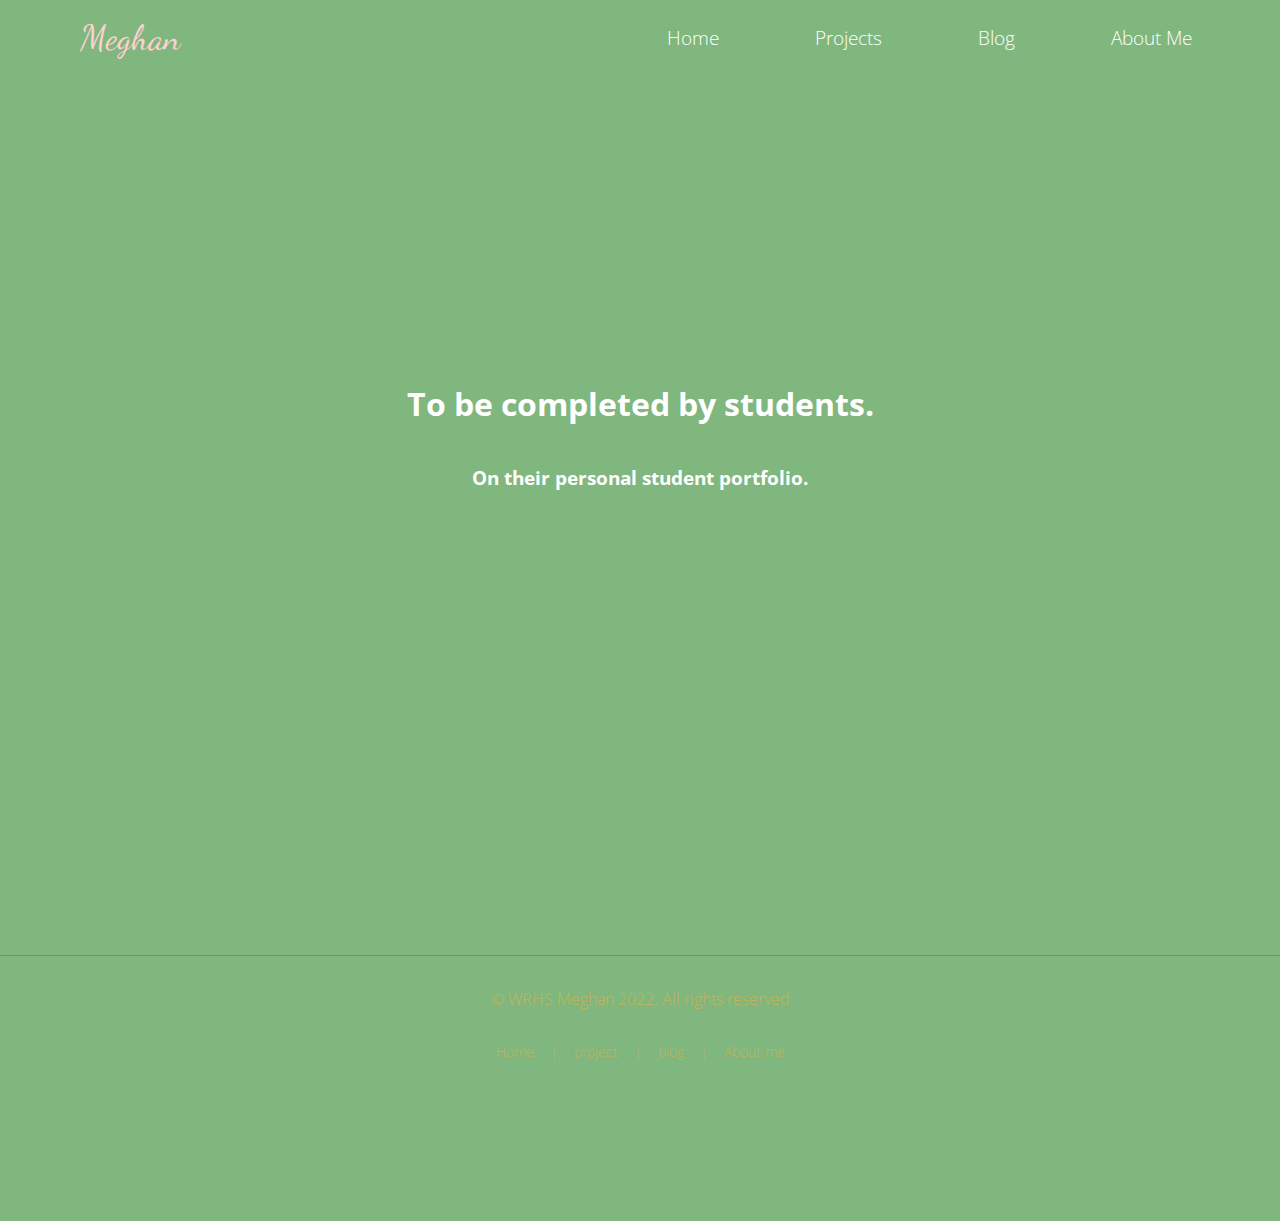
==== aboutMe.html @ 903379c4 "Complete project launch 5.0" ====
<!DOCTYPE html>
<html lang="en">
<head>
    <meta charset="UTF-8">
    <meta name="viewport" content="width=device-width, initial-scale=1.0">
    <meta http-equiv="X-UA-Compatible" content="ie=edge">
    <link rel="stylesheet" href="style.css" title="" type="" />
    <link rel="stylesheet" href="nav.css" type="text/css" />
    <title>About Me </title>
</head>
<body>
     <!--Navigation menu -->
    <nav class="navbar">
        <!--logo -->
        <div class="logo">Meghan</div>
        <!-- hamburger toggle -->
        <a href="#" class="toggle-button">
            <span class="bar"></span>
             <span class="bar"></span>
              <span class="bar"></span>
        </a>
         <!-- page navigation links  -->
         <div class="navbar-links">
             <ul>
                <li><a href="index.html">Home</a></li>
                <li><a href="projects.html">Projects</a></li>
                <li><a href="blog.html">Blog</a></li>
                <li><a href="aboutMe.html">About Me</a></li>
             </ul> <!--close ul list-->
         </div> <!--close navbar links class -->
    </nav> <!--close navbar class-->
    
    
      <section class="filler">
          <h1> To be completed by students.</h1>
          <h3>On their personal student portfolio.</h3>
      </section> 
    
    
    <footer>
        <p class="copyright">&copy; WRHS Meghan 2022. All rights reserved</p>
        <ul class="bottomNav">
           <li><a href="index.html">Home</a></li> 
           <li class="divider">|</li>
            <li><a href="projects.html">project</a></li> 
           <li class="divider">|</li> <li><a href="blog.html">blog</a></li> 
           <li class="divider">|</li> <li><a href="aboutMe.html">About me</a></li> 
           
        </ul>
    </footer>
    
        
   
    
    
    <script type="text/javascript" src="script.js"></script>
</body>
</html>
---- style.css ----
/*
Color Palette
background color: #200439
primary: #512C73
secondary: #361356
tertiary: #6F4D8F
accent: #9277AC
vegasGold: #c5b358
white: #fff
black: #000  
*/
html {
    /* if we add any padding or border into an element it does not affect the width of the element */
    
    box-sizing: border-box;
}

body {
    margin: 0;
    padding: 0;
    font-family: 'Open Sans', sans-serif;
    font-weight: 300;
    background-color: #7FB77E;
    color: #fff;
}

.hero {
    display: flex;
    flex-direction: column;
  justify-content: space-evenly;  
  align-items: center;
  }
  
  .heroImage {
      padding: 2rem;
  }
  
  .heroImage img {
      border-radius: 6rem;
      box-shadow: 10px 10px #000;
      width: 100%;
      height: auto;
  }
  
  .heroText {
      font-size: 0.7rem;
      padding-bottom: 2rem;
      text-align: center;
      letter-spacing: 5px;
       } 
       
       .heroName {
           color: #FFD1D1;
           font-size: 2.5rem;
           text-transform: uppercase;
       }
       
       .heroTextTop {
           padding: 1rem;
       }
       
       .heroTextBottom {
           padding: 1rem;
       }
       
       .heroButton {
           margin: 2rem;
       }
       
       .button {
           background-color: #fff;
           padding: 1rem;
           border: 1px solid #FFD1D1;
           border-radius: 25px;
           font-size: 0.9rem;
           font-weight:700;
           color: #200439;
           text-decoration: none;
           box-shadow: 8px 8px 4px #000;
       }
       
       .button:hover {
           background-color: #FFD1D1;
           color: #fff;
           transform: scale(1.5);
           /* (150% zoom - Note if the zoom is to large, it will go outside of the viewport)*/
       }
       
       .projectsHeader {
           margin: 1.5rem 3rem;
           text-align: center;
           padding: 0.5rem;
           letter-spacing: 4px;
       }
       
       .projectCard {
           background-color: #fff;
           color: #200439;
           margin: 4rem 3rem;
           padding: 0.5rem 2rem;
           text-align: center;
           border: 1px solid #9277AC;
           border-radius: 1rem;
           box-shadow: 10px 10px 5px #000; 
       }
       
       .projectCard img {
           width: 100%;
           height: auto;
           border-radius: 3rem;
           margin: 1rem 0;
       }
       
       .projectCard h2 {
           margin: 0.5rem 1rem 1.5rem 1rem;
           font-weight: 600;
       }
       
       .projectCard p {
           font-size: 1rem;
           font-weight: 400;
       }
       
       .projectIcons {
           display: flex;
           justify-content: space-evenly;
           font-size: 1.2rem;
           margin-top: 2rem;
       }
       
       .projectIcons p {
           margin: 0 0 1rem 0;
           font-size: 0.8rem;
       }
       
       .fa-github {
           font-size: 2.2rem;
           padding: 1.5rem;
       }
       
       .fa-file {
           font-size: 2.2rem;
           padding: 1.5rem;
       }
       
       
       
       
       footer {
           text-align:center;
           color: #c5b358;
           margin: 10rem 0;
           border-top: 1px solid #9277AC;
       }
       
       .copyright {
           margin: 1rem;
           padding: 1rem;
           font-size: 1rem;
           color: #c5b358;
           display: block;
       }
       
       
       .filler {
           display: flex;
           flex-direction: column;
           justify-content: center;
           align-items: center;
           margin: 0;
           height: 80vh;
       }
       
       
       @media (min-width: 800px) {
           .hero {
               flex-direction: row;
               justify-content: space-evenly;
               align-items: center;
               height: 90vh;
           }
           
           .heroText {
               font-size: 1rem;
           }
           
           .heroName {
               font-size: 3.5rem;
           }
           
           .button {
               font-size: 1.1rem;
           }
           
           .projectGallery {
               display: flex;
               flex-direction: row;
               justify-content:center;
               flex-wrap: wrap;
           }
           
           .projectCard {
               max-width: 20%;
           }
       }
---- nav.css ----
/*
Color Palette
background color: #200439
primary: #512C73
secondary: #361356
tertiary: #6F4D8F
accent: #9277AC
vegasGold: #c5b358
white: #fff
black: #000  
*/

@import url('https://fonts.googleapis.com/css2?family=Dancing+Script:wght@400;700&family=Open+Sans:wght@300&family=Poppins:wght@900&display=swap');
@import url('https://fonts.googleapis.com/css2?family=Dancing+Script:wght@400;700&family=Open+Sans:wght@300;400;600;700&family=Poppins:wght@900&display=swap');

.navbar {
    display: flex;
    justify-content: space-between;
    align-items: center;
    padding: 0 2.5rem;
}

.logo {
    font-size: 2.2rem;
    margin: 0.75rem 2.5rem;
    color: #FFD1D1;
    font-family: 'Dancing Script', cursive;
}

.navbar-links ul {
    margin: 0;
    padding: 0;
    display: flex;
}

.navbar-links li {
    list-style: none;
    padding: 1rem;
    font-size: 1.2rem;
}

.navbar-links li a {
    text-decoration: none;
    color: #fff;
    padding: 0.5rem 2rem;
    display: block;
}

.navbar-links li:hover {
    background-color: #361356;
}

.toggle-button {
    position: absolute;
    top: 1.5rem;
    right: 1.5rem;
    display: none;
    flex-direction: column;
    justify-content: space-between;
    width: 30px;
    height: 20px;
}

.toggle-button .bar {
    height: 3px;
    width: 100%;
    background-color: #fff;
    border-radius: 10px;
}


.bottomNav  {
    margin: 0;
    padding: 0;
    display: flex;
    justify-content: center;
    align-items:center;
}


.bottomNav li {
    list-style: none;
    font-size: 0.9rem;
    padding: 0 0.5rem;
}

.bottomNav li a {
    text-decoration: none;
    color: #c5b358;
    display: block;
}


@media (max-width: 800px) {
    .toggle-button {
        display: flex;
    }

    .navbar-links {
        display: none;
        width: 100%;
    }
    
    .navbar {
        flex-direction: column;
        align-items: flex-start;
    }

    .navbar-links ul {
        width: 100%;
        flex-direction: column;
    }

    .navbar-links li {
        text-align: center;
    }

    .navbar-links.active {
        display: flex;
    }
}
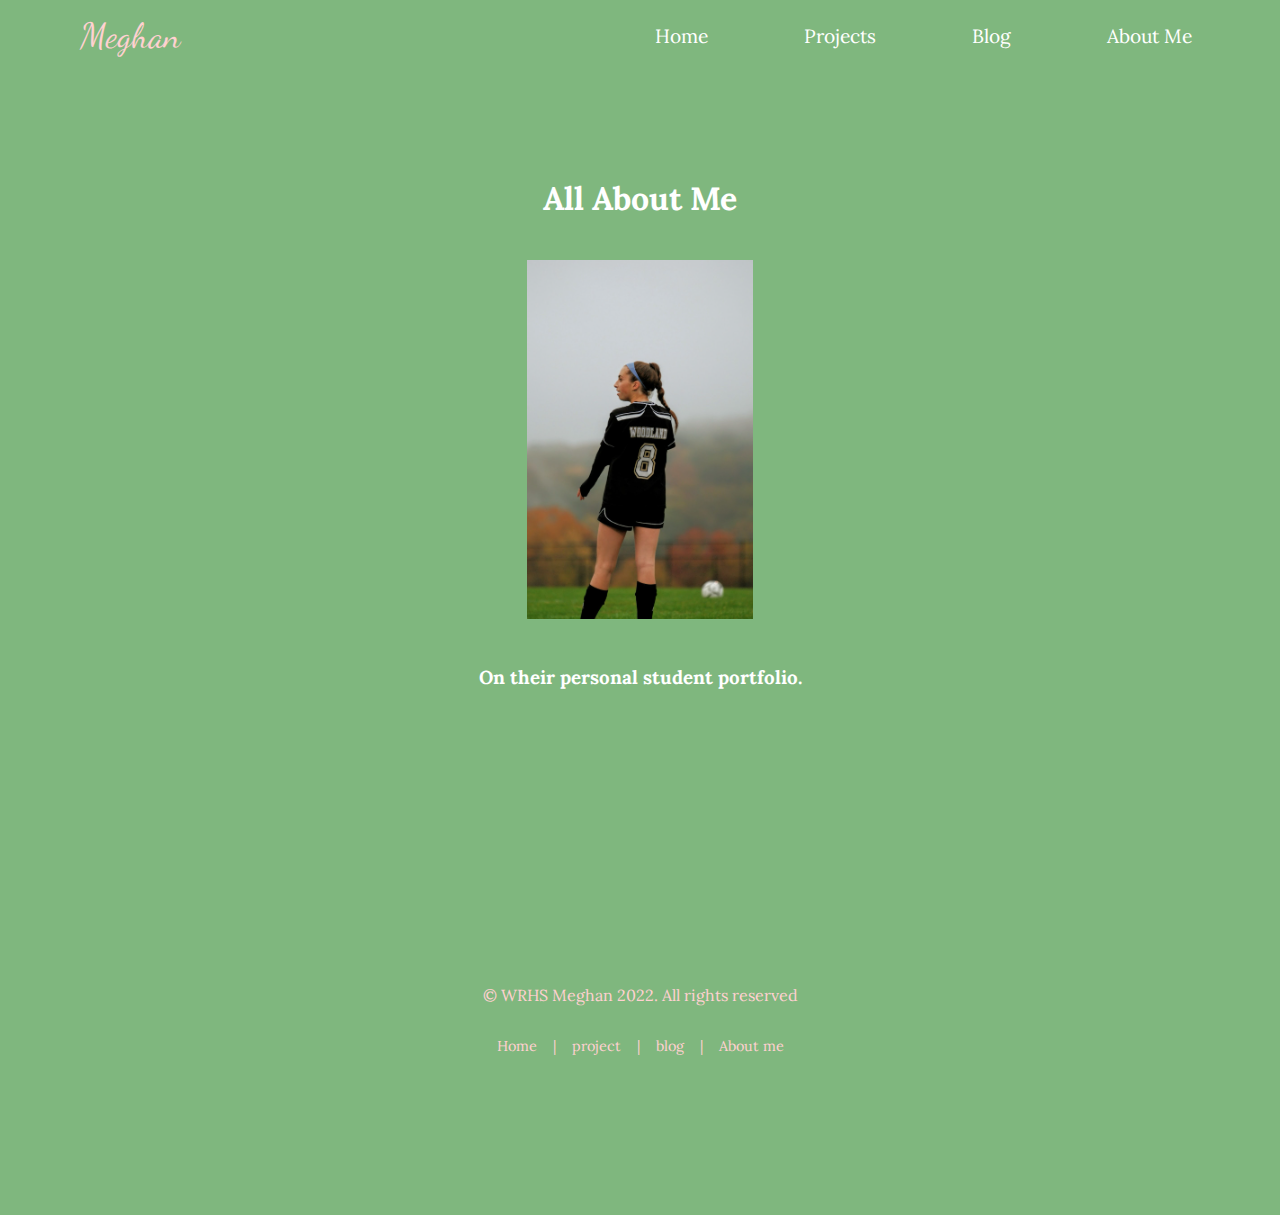
==== commit 68dc19cf: "started about me" ====
--- a/aboutMe.html
+++ b/aboutMe.html
@@ -32,7 +32,9 @@
     
     
       <section class="filler">
-          <h1> To be completed by students.</h1>
+          
+          <h1> All About Me</h1>
+          <h2><img src="assets/Screenshot 2022-12-01 11.20.35 AM.png"></img></h2>
           <h3>On their personal student portfolio.</h3>
       </section> 
     
@@ -49,6 +51,8 @@
         </ul>
     </footer>
     
+     
+    
         
    
     
--- a/style.css
+++ b/style.css
@@ -18,7 +18,7 @@
 body {
     margin: 0;
     padding: 0;
-    font-family: 'Open Sans', sans-serif;
+    font-family: 'Lora', serif;
     font-weight: 300;
     background-color: #7FB77E;
     color: #fff;
@@ -32,12 +32,12 @@
   }
   
   .heroImage {
-      padding: 2rem;
+      padding: .5rem;
   }
   
   .heroImage img {
       border-radius: 6rem;
-      box-shadow: 10px 10px #000;
+      box-shadow: 7px 7px #FFD1D1;
       width: 100%;
       height: auto;
   }
@@ -76,7 +76,7 @@
            font-weight:700;
            color: #200439;
            text-decoration: none;
-           box-shadow: 8px 8px 4px #000;
+           box-shadow: 8px 8px 4px #FFD1D1;
        }
        
        .button:hover {
@@ -94,14 +94,14 @@
        }
        
        .projectCard {
-           background-color: #fff;
-           color: #200439;
+           background-color: #FFD1D1;
+           color: #fff;
            margin: 4rem 3rem;
            padding: 0.5rem 2rem;
            text-align: center;
-           border: 1px solid #9277AC;
+           border: 1px solid #FFD1D1;
            border-radius: 1rem;
-           box-shadow: 10px 10px 5px #000; 
+            
        }
        
        .projectCard img {
@@ -148,16 +148,16 @@
        
        footer {
            text-align:center;
-           color: #c5b358;
+           color: #FFD1D1;
            margin: 10rem 0;
-           border-top: 1px solid #9277AC;
+           border-top: 1px solid #7FB77E;
        }
        
        .copyright {
            margin: 1rem;
            padding: 1rem;
            font-size: 1rem;
-           color: #c5b358;
+           color: #FFD1D1;
            display: block;
        }
        
@@ -185,11 +185,11 @@
            }
            
            .heroName {
-               font-size: 3.5rem;
+               font-size: 4rem;
            }
            
            .button {
-               font-size: 1.1rem;
+               font-size: 1.3rem;
            }
            
            .projectGallery {
--- a/nav.css
+++ b/nav.css
@@ -10,9 +10,7 @@
 black: #000  
 */
 
-@import url('https://fonts.googleapis.com/css2?family=Dancing+Script:wght@400;700&family=Open+Sans:wght@300&family=Poppins:wght@900&display=swap');
-@import url('https://fonts.googleapis.com/css2?family=Dancing+Script:wght@400;700&family=Open+Sans:wght@300;400;600;700&family=Poppins:wght@900&display=swap');
-
+@import url('https://fonts.googleapis.com/css2?family=Alfa+Slab+One&family=Dancing+Script:wght@400;700&family=Lora:ital@1&family=Merriweather:ital@1&family=Montserrat:wght@300&family=Open+Sans:wght@300;400;600;700&family=Poppins:wght@900&family=Sono:wght@300&display=swap');
 .navbar {
     display: flex;
     justify-content: space-between;
@@ -47,7 +45,7 @@
 }
 
 .navbar-links li:hover {
-    background-color: #361356;
+    background-color: #FFD1D1;
 }
 
 .toggle-button {
@@ -86,7 +84,7 @@
 
 .bottomNav li a {
     text-decoration: none;
-    color: #c5b358;
+    color: #FFD1D1;
     display: block;
 }
 
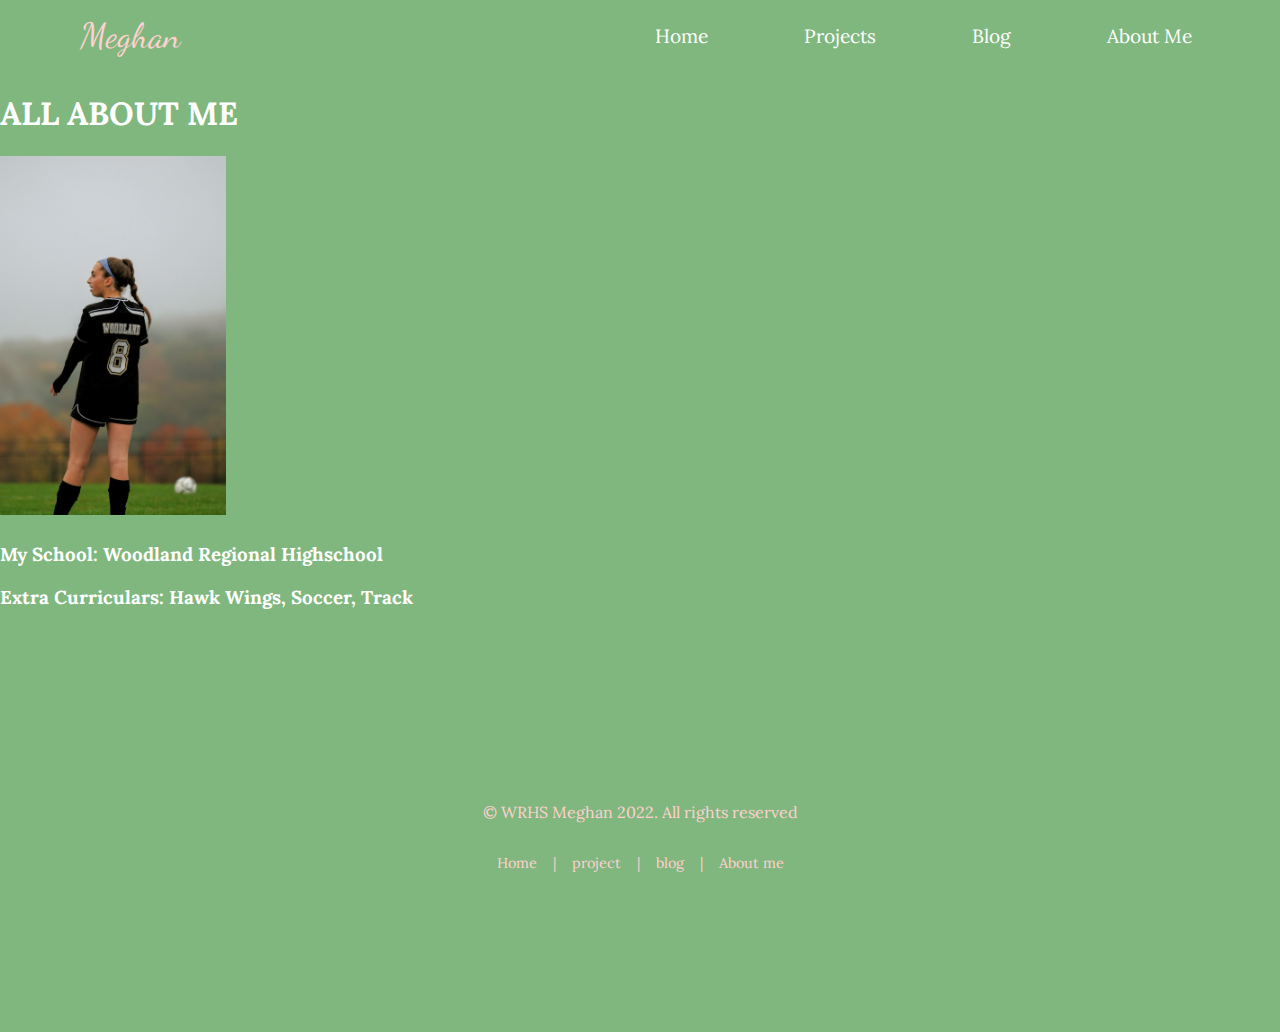
==== commit 800026e5: "started styling my mobile about me page" ====
--- a/aboutMe.html
+++ b/aboutMe.html
@@ -31,13 +31,19 @@
     </nav> <!--close navbar class-->
     
     
-      <section class="filler">
+                   
+     <section class="me">
           
-          <h1> All About Me</h1>
-          <h2><img src="assets/Screenshot 2022-12-01 11.20.35 AM.png"></img></h2>
-          <h3>On their personal student portfolio.</h3>
-      </section> 
-    
+          <h1> ALL ABOUT ME</h1>
+           <h2><img src="assets/Screenshot 2022-12-01 11.20.35 AM.png"></img></h2>
+          <h3>My School: Woodland Regional Highschool
+              </h3>
+              <h3>Extra Curriculars: Hawk Wings, Soccer, Track</h3>
+        
+     </section> 
+       
+       
+        
     
     <footer>
         <p class="copyright">&copy; WRHS Meghan 2022. All rights reserved</p>
--- a/style.css
+++ b/style.css
@@ -172,6 +172,13 @@
        }
        
        
+       
+       .mypic img {
+         width: 100%;
+      height: auto;
+       }
+       
+       
        @media (min-width: 800px) {
            .hero {
                flex-direction: row;
@@ -202,8 +209,12 @@
            .projectCard {
                max-width: 20%;
            }
-       }
-       
-
+           
+           
+       }
+       
+       
+       
+       
 
        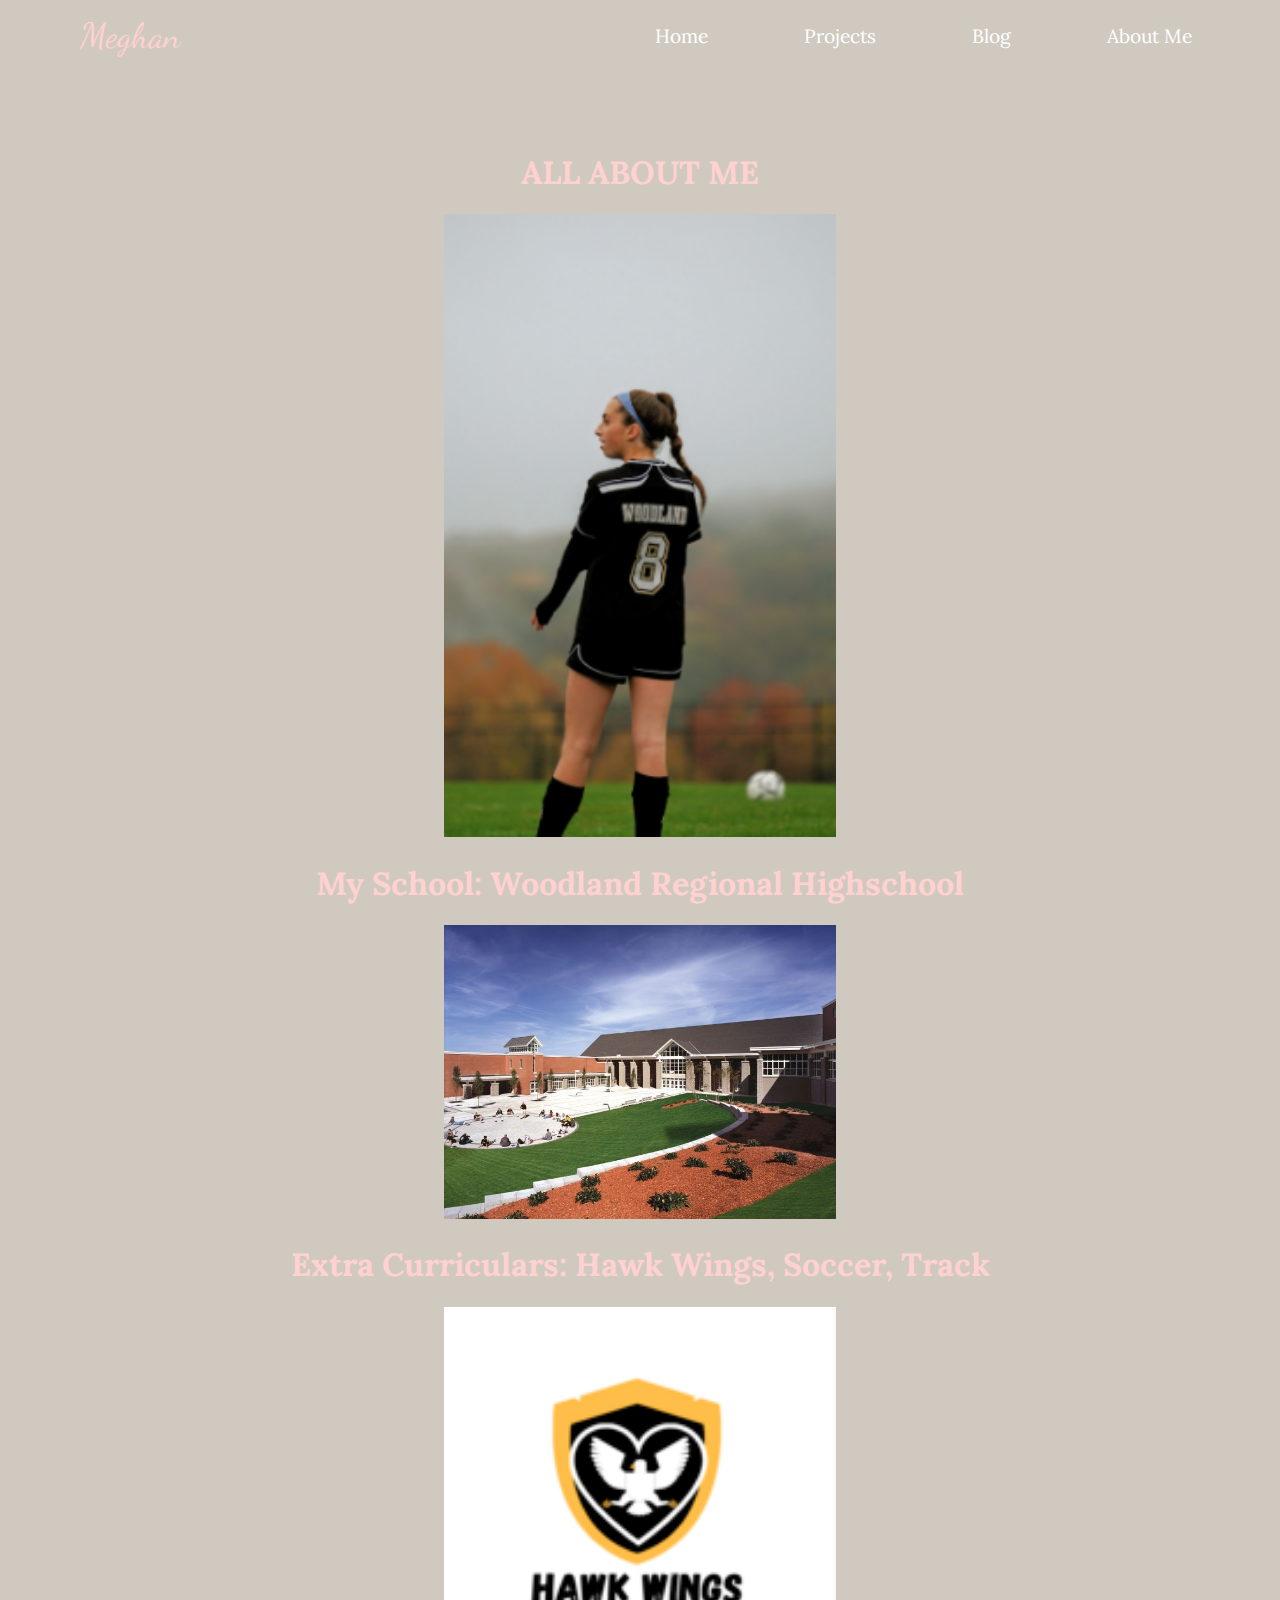
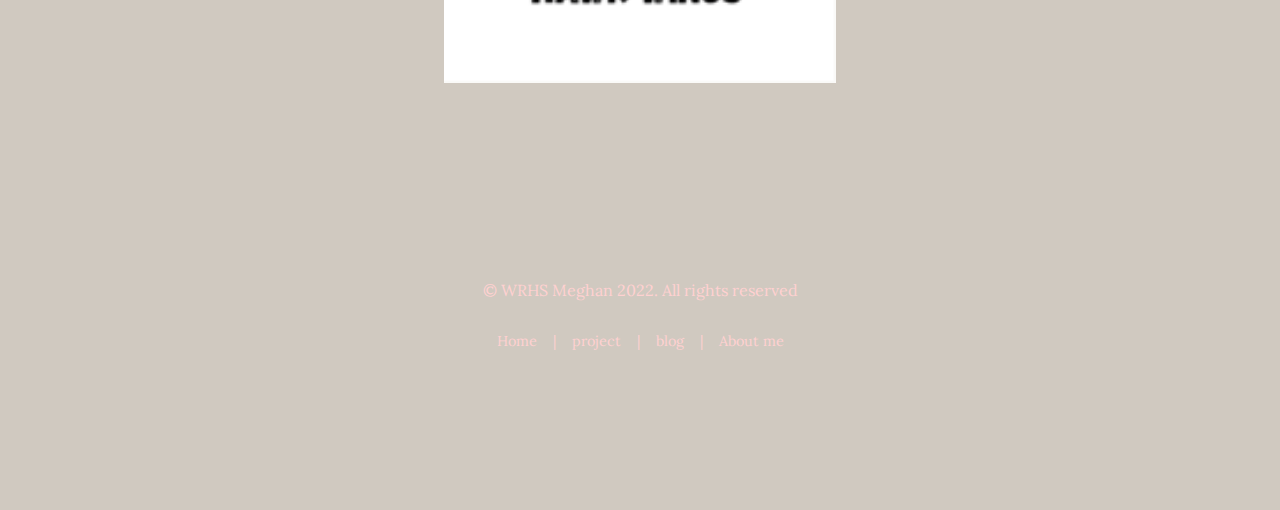
==== commit d7f5e93f: "submited for grading" ====
--- a/aboutMe.html
+++ b/aboutMe.html
@@ -1,5 +1,6 @@
 <!DOCTYPE html>
 <html lang="en">
+
 <head>
     <meta charset="UTF-8">
     <meta name="viewport" content="width=device-width, initial-scale=1.0">
@@ -8,61 +9,67 @@
     <link rel="stylesheet" href="nav.css" type="text/css" />
     <title>About Me </title>
 </head>
+
 <body>
-     <!--Navigation menu -->
+    <!--Navigation menu -->
     <nav class="navbar">
         <!--logo -->
         <div class="logo">Meghan</div>
         <!-- hamburger toggle -->
         <a href="#" class="toggle-button">
             <span class="bar"></span>
-             <span class="bar"></span>
-              <span class="bar"></span>
+            <span class="bar"></span>
+            <span class="bar"></span>
         </a>
-         <!-- page navigation links  -->
-         <div class="navbar-links">
-             <ul>
+        <!-- page navigation links  -->
+        <div class="navbar-links">
+            <ul>
                 <li><a href="index.html">Home</a></li>
                 <li><a href="projects.html">Projects</a></li>
                 <li><a href="blog.html">Blog</a></li>
                 <li><a href="aboutMe.html">About Me</a></li>
-             </ul> <!--close ul list-->
-         </div> <!--close navbar links class -->
-    </nav> <!--close navbar class-->
-    
-    
-                   
-     <section class="me">
-          
-          <h1> ALL ABOUT ME</h1>
-           <h2><img src="assets/Screenshot 2022-12-01 11.20.35 AM.png"></img></h2>
-          <h3>My School: Woodland Regional Highschool
-              </h3>
-              <h3>Extra Curriculars: Hawk Wings, Soccer, Track</h3>
-        
-     </section> 
-       
-       
-        
-    
+            </ul>
+            <!--close ul list-->
+        </div>
+        <!--close navbar links class -->
+    </nav>
+    <!--close navbar class-->
+
+
+
+    <section class="me">
+        <h1> ALL ABOUT ME</h1>
+        <img src="assets/Screenshot 2022-12-01 11.20.35 AM.png"></img>
+        <h1>My School: Woodland Regional Highschool</h1>
+        <img src="assets/school.jpg"></img>
+        <h1>Extra Curriculars: Hawk Wings, Soccer, Track</h1>
+        <img src="assets/Screenshot 2022-12-07 10.54.40 AM.png"></img>
+    </section>
+
+
+
+
     <footer>
         <p class="copyright">&copy; WRHS Meghan 2022. All rights reserved</p>
         <ul class="bottomNav">
-           <li><a href="index.html">Home</a></li> 
-           <li class="divider">|</li>
-            <li><a href="projects.html">project</a></li> 
-           <li class="divider">|</li> <li><a href="blog.html">blog</a></li> 
-           <li class="divider">|</li> <li><a href="aboutMe.html">About me</a></li> 
-           
+            <li><a href="index.html">Home</a></li>
+            <li class="divider">|</li>
+            <li><a href="projects.html">project</a></li>
+            <li class="divider">|</li>
+            <li><a href="blog.html">blog</a></li>
+            <li class="divider">|</li>
+            <li><a href="aboutMe.html">About me</a></li>
+
         </ul>
     </footer>
-    
-     
-    
-        
-   
-    
-    
+
+
+
+
+
+
+
     <script type="text/javascript" src="script.js"></script>
 </body>
+
 </html>
--- a/style.css
+++ b/style.css
@@ -11,7 +11,7 @@
 */
 html {
     /* if we add any padding or border into an element it does not affect the width of the element */
-    
+
     box-sizing: border-box;
 }
 
@@ -20,201 +20,203 @@
     padding: 0;
     font-family: 'Lora', serif;
     font-weight: 300;
-    background-color: #7FB77E;
+    background-color: #D0C9C0;
     color: #fff;
 }
 
 .hero {
     display: flex;
     flex-direction: column;
-  justify-content: space-evenly;  
-  align-items: center;
-  }
-  
-  .heroImage {
-      padding: .5rem;
-  }
-  
-  .heroImage img {
-      border-radius: 6rem;
-      box-shadow: 7px 7px #FFD1D1;
-      width: 100%;
-      height: auto;
-  }
-  
-  .heroText {
-      font-size: 0.7rem;
-      padding-bottom: 2rem;
-      text-align: center;
-      letter-spacing: 5px;
-       } 
-       
-       .heroName {
-           color: #FFD1D1;
-           font-size: 2.5rem;
-           text-transform: uppercase;
-       }
-       
-       .heroTextTop {
-           padding: 1rem;
-       }
-       
-       .heroTextBottom {
-           padding: 1rem;
-       }
-       
-       .heroButton {
-           margin: 2rem;
-       }
-       
-       .button {
-           background-color: #fff;
-           padding: 1rem;
-           border: 1px solid #FFD1D1;
-           border-radius: 25px;
-           font-size: 0.9rem;
-           font-weight:700;
-           color: #200439;
-           text-decoration: none;
-           box-shadow: 8px 8px 4px #FFD1D1;
-       }
-       
-       .button:hover {
-           background-color: #FFD1D1;
-           color: #fff;
-           transform: scale(1.5);
-           /* (150% zoom - Note if the zoom is to large, it will go outside of the viewport)*/
-       }
-       
-       .projectsHeader {
-           margin: 1.5rem 3rem;
-           text-align: center;
-           padding: 0.5rem;
-           letter-spacing: 4px;
-       }
-       
-       .projectCard {
-           background-color: #FFD1D1;
-           color: #fff;
-           margin: 4rem 3rem;
-           padding: 0.5rem 2rem;
-           text-align: center;
-           border: 1px solid #FFD1D1;
-           border-radius: 1rem;
-            
-       }
-       
-       .projectCard img {
-           width: 100%;
-           height: auto;
-           border-radius: 3rem;
-           margin: 1rem 0;
-       }
-       
-       .projectCard h2 {
-           margin: 0.5rem 1rem 1.5rem 1rem;
-           font-weight: 600;
-       }
-       
-       .projectCard p {
-           font-size: 1rem;
-           font-weight: 400;
-       }
-       
-       .projectIcons {
-           display: flex;
-           justify-content: space-evenly;
-           font-size: 1.2rem;
-           margin-top: 2rem;
-       }
-       
-       .projectIcons p {
-           margin: 0 0 1rem 0;
-           font-size: 0.8rem;
-       }
-       
-       .fa-github {
-           font-size: 2.2rem;
-           padding: 1.5rem;
-       }
-       
-       .fa-file {
-           font-size: 2.2rem;
-           padding: 1.5rem;
-       }
-       
-       
-       
-       
-       footer {
-           text-align:center;
-           color: #FFD1D1;
-           margin: 10rem 0;
-           border-top: 1px solid #7FB77E;
-       }
-       
-       .copyright {
-           margin: 1rem;
-           padding: 1rem;
-           font-size: 1rem;
-           color: #FFD1D1;
-           display: block;
-       }
-       
-       
-       .filler {
-           display: flex;
-           flex-direction: column;
-           justify-content: center;
-           align-items: center;
-           margin: 0;
-           height: 80vh;
-       }
-       
-       
-       
-       .mypic img {
-         width: 100%;
-      height: auto;
-       }
-       
-       
-       @media (min-width: 800px) {
-           .hero {
-               flex-direction: row;
-               justify-content: space-evenly;
-               align-items: center;
-               height: 90vh;
-           }
-           
-           .heroText {
-               font-size: 1rem;
-           }
-           
-           .heroName {
-               font-size: 4rem;
-           }
-           
-           .button {
-               font-size: 1.3rem;
-           }
-           
-           .projectGallery {
-               display: flex;
-               flex-direction: row;
-               justify-content:center;
-               flex-wrap: wrap;
-           }
-           
-           .projectCard {
-               max-width: 20%;
-           }
-           
-           
-       }
-       
-       
-       
-       
-
-       +    justify-content: space-evenly;
+    align-items: center;
+}
+
+.heroImage {
+    padding: .5rem;
+}
+
+.heroImage img {
+    border-radius: 6rem;
+    box-shadow: 7px 7px #FFD1D1;
+    width: 100%;
+    height: auto;
+}
+
+.heroText {
+    font-size: 0.7rem;
+    padding-bottom: 2rem;
+    text-align: center;
+    letter-spacing: 5px;
+}
+
+.heroName {
+    color: #FFD1D1;
+    font-size: 2.5rem;
+    text-transform: uppercase;
+}
+
+.heroTextTop {
+    padding: 1rem;
+}
+
+.heroTextBottom {
+    padding: 1rem;
+}
+
+.heroButton {
+    margin: 2rem;
+}
+
+.button {
+    background-color: #fff;
+    padding: 1rem;
+    border: 1px solid #FFD1D1;
+    border-radius: 25px;
+    font-size: 0.9rem;
+    font-weight: 700;
+    color: #200439;
+    text-decoration: none;
+    box-shadow: 8px 8px 4px #FFD1D1;
+}
+
+.button:hover {
+    background-color: #FFD1D1;
+    color: #fff;
+    transform: scale(1.5);
+    /* (150% zoom - Note if the zoom is to large, it will go outside of the viewport)*/
+}
+
+.projectsHeader {
+    margin: 1.5rem 3rem;
+    text-align: center;
+    padding: 0.5rem;
+    letter-spacing: 4px;
+}
+
+.projectCard {
+    background-color: #FFD1D1;
+    color: #fff;
+    margin: 4rem 3rem;
+    padding: 0.5rem 2rem;
+    text-align: center;
+    border: 1px solid #FFD1D1;
+    border-radius: 1rem;
+
+}
+
+.projectCard img {
+    width: 100%;
+    height: auto;
+    border-radius: 3rem;
+    margin: 1rem 0;
+}
+
+.projectCard h2 {
+    margin: 0.5rem 1rem 1.5rem 1rem;
+    font-weight: 600;
+}
+
+.projectCard p {
+    font-size: 1rem;
+    font-weight: 400;
+}
+
+.projectIcons {
+    display: flex;
+    justify-content: space-evenly;
+    font-size: 1.2rem;
+    margin-top: 2rem;
+}
+
+.projectIcons p {
+    margin: 0 0 1rem 0;
+    font-size: 0.8rem;
+}
+
+.fa-github {
+    font-size: 2.2rem;
+    padding: 1.5rem;
+}
+
+.fa-file {
+    font-size: 2.2rem;
+    padding: 1.5rem;
+}
+
+
+
+
+footer {
+    text-align: center;
+    color: #FFD1D1;
+    margin: 10rem 0;
+    border-top: 1px solid #D0C9C0;
+}
+
+.copyright {
+    margin: 1rem;
+    padding: 1rem;
+    font-size: 1rem;
+    color: #FFD1D1;
+    display: block;
+}
+
+
+.filler {
+    display: flex;
+    flex-direction: column;
+    justify-content: center;
+    align-items: center;
+    margin: 0;
+    height: 80vh;
+}
+
+.me {
+    margin: 5rem;
+    text-align: center;
+    color: #FFD1D1;
+    
+}
+
+.me img {
+    width: 100%;
+    height: auto;
+}
+
+
+@media (min-width: 800px) {
+    .hero {
+        flex-direction: row;
+        justify-content: space-evenly;
+        align-items: center;
+        height: 90vh;
+    }
+
+    .heroText {
+        font-size: 1rem;
+    }
+
+    .heroName {
+        font-size: 4rem;
+    }
+
+    .button {
+        font-size: 1.3rem;
+    }
+
+    .projectGallery {
+        display: flex;
+        flex-direction: row;
+        justify-content: center;
+        flex-wrap: wrap;
+    }
+
+    .projectCard {
+        max-width: 20%;
+    }
+
+    .me img {
+        width: 35%;
+    }
+
+}
